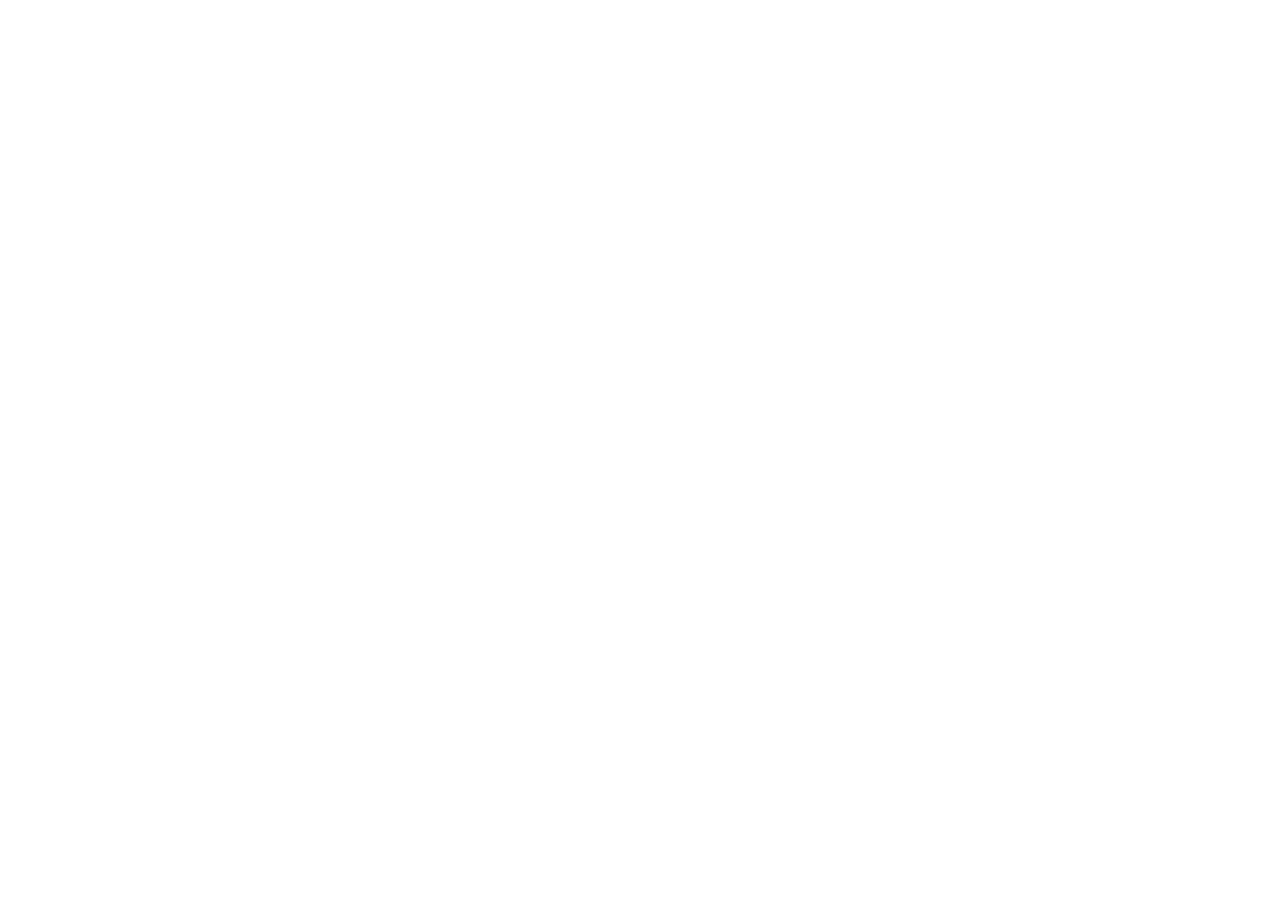
==== index.html @ 7d5e88d3 "init" ====
<!DOCTYPE html>
<html lang="en">
<head>
    <meta charset="UTF-8">
    <meta name="viewport" content="width=device-width, initial-scale=1.0">
    <title>Siddharth Patel | Portfolio</title>
    <link rel="stylesheet" href="style.css">
</head>
<body>
    
</body>
</html>
---- style.css ----
* {
    margin: 0;
    padding: 0;
    border: 0;
}
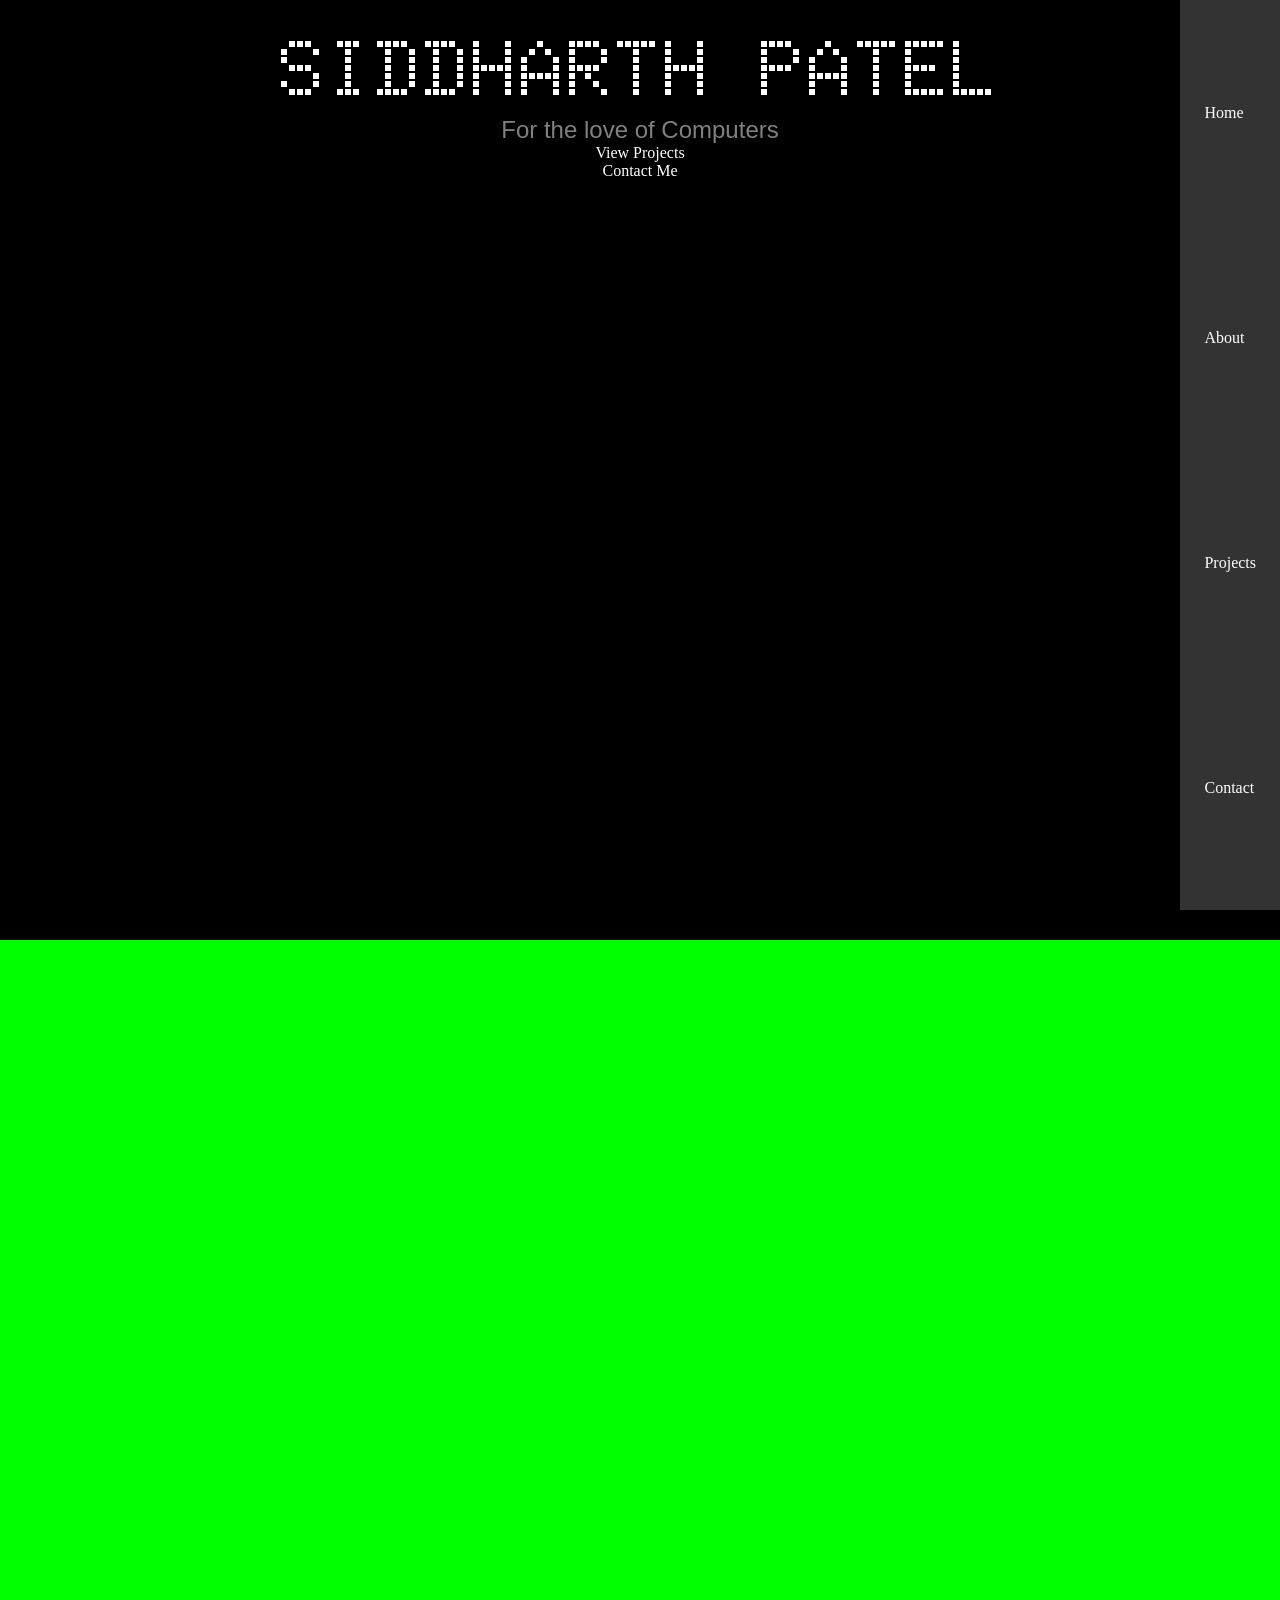
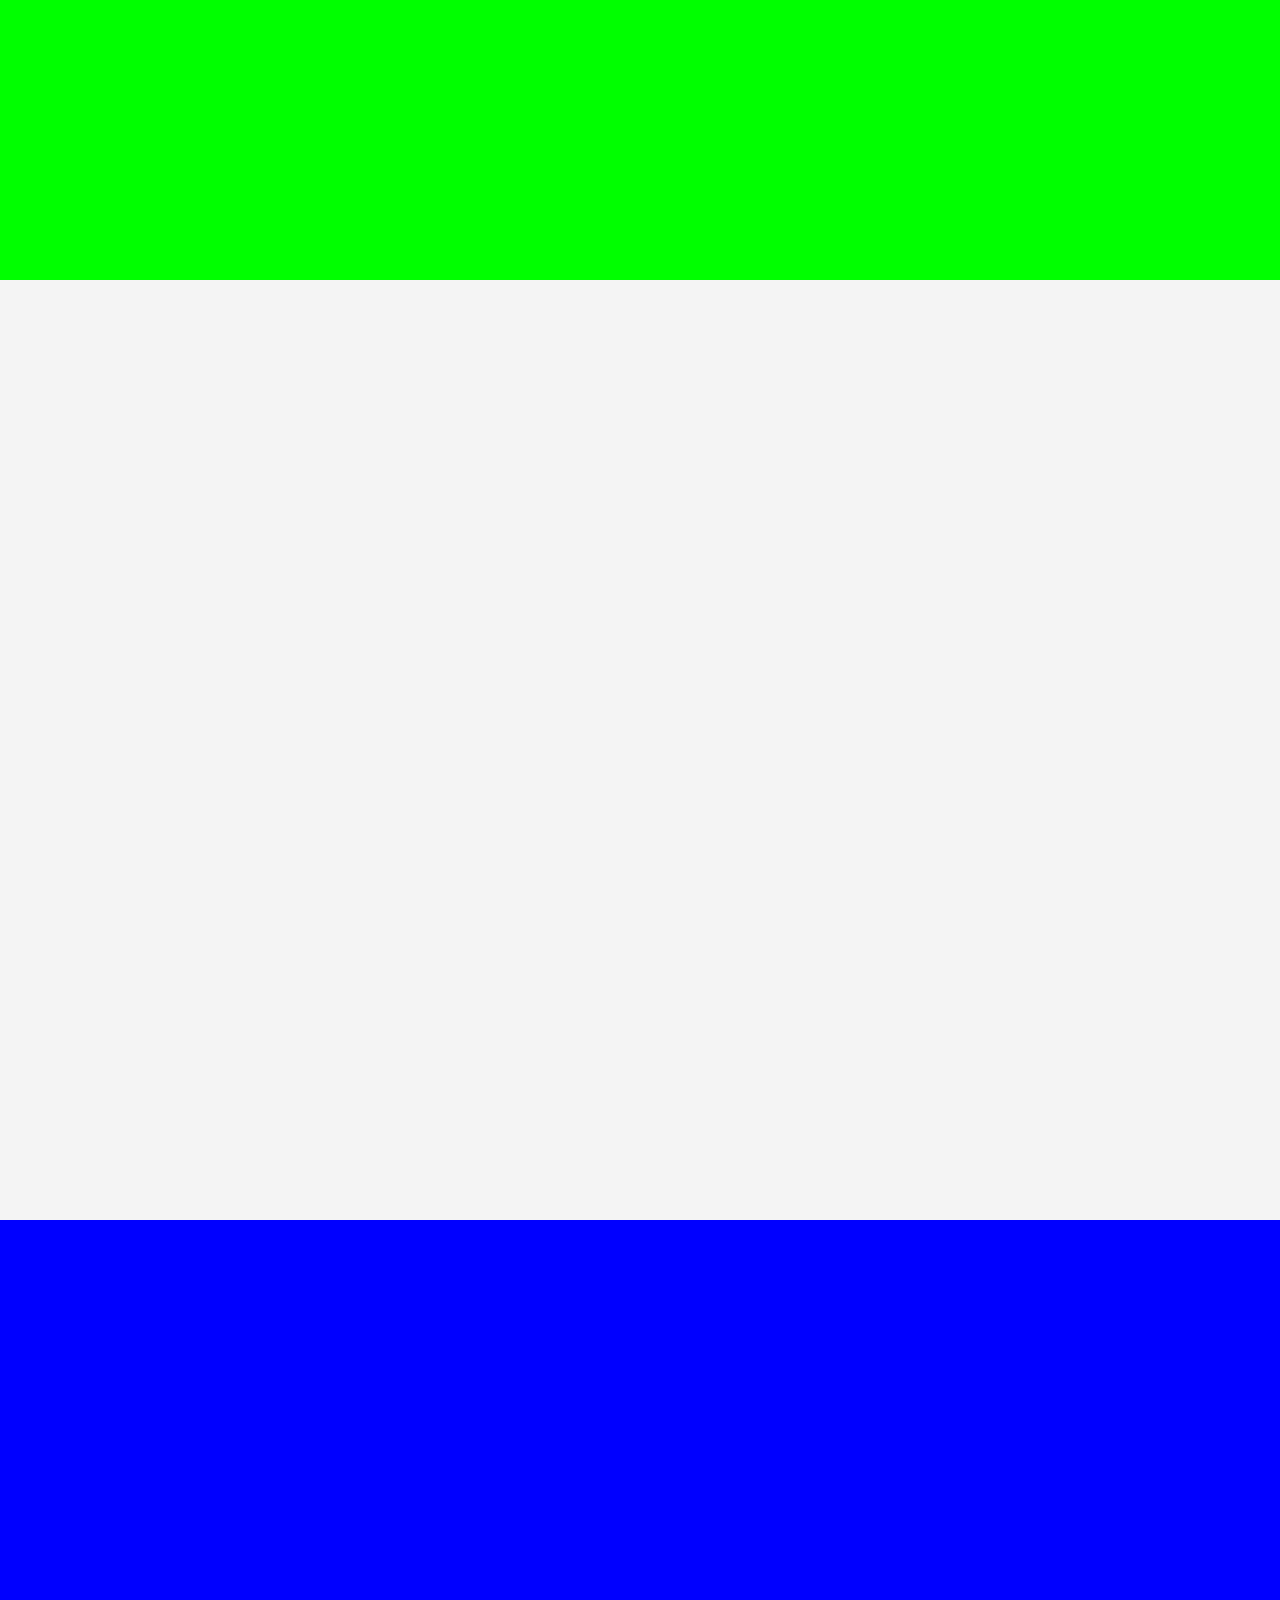
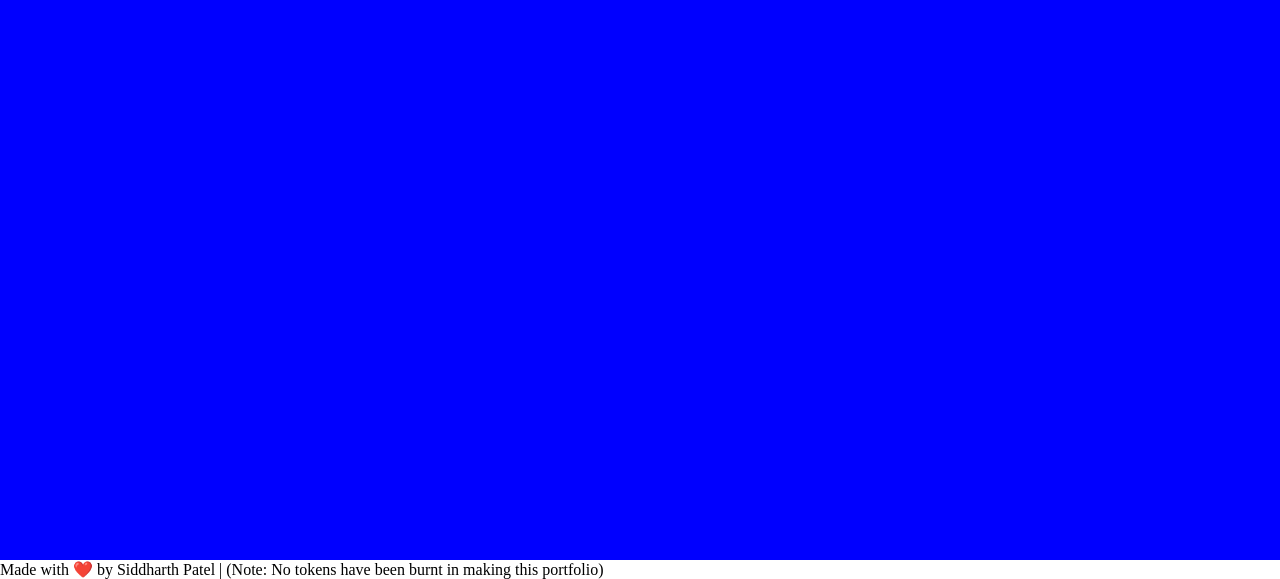
==== commit c2e986e6: "add basic section placeholders and little bit of nav" ====
--- a/index.html
+++ b/index.html
@@ -5,8 +5,34 @@
     <meta name="viewport" content="width=device-width, initial-scale=1.0">
     <title>Siddharth Patel | Portfolio</title>
     <link rel="stylesheet" href="style.css">
+    <link rel="preconnect" href="https://fonts.googleapis.com">
+    <link rel="preconnect" href="https://fonts.gstatic.com" crossorigin>
+    <link href="https://fonts.googleapis.com/css2?family=Doto:wght@100..900&display=swap" rel="stylesheet">
 </head>
 <body>
-    
+    <header>
+        <nav class = "sidenavbar">
+            <ul>
+                <li><a href="#landing_section">Home</a></li>
+                <li><a href="#about_section">About</a></li>
+                <li><a href="#project_section">Projects</a></li>
+                <li><a href="#contact_section">Contact</a></li>
+            </ul>
+        </nav>
+    </header>
+    <section id = "landing_section">
+        <div class="hero_div">
+            <div class="accentFont">SIDDHARTH PATEL</div>
+            <div class="subtitle">For the love of Computers</div>
+            <div class="pills">View Projects</div>
+            <div class="pills">Contact Me</div>
+        </div>
+    </section>
+    <section id = "about_section"></section>
+    <section id = "project_section"></section>
+    <section id = "contact_section"></section>
+    <footer>
+        <p>Made with ❤️ by Siddharth Patel | (Note: No tokens have been burnt in making this portfolio)</p>
+    </footer>
 </body>
 </html>
--- a/style.css
+++ b/style.css
@@ -2,4 +2,82 @@
     margin: 0;
     padding: 0;
     border: 0;
+}
+
+.sidenavbar {
+    position: fixed;
+    top: 50%;
+    right: 0;
+    width: auto;
+    height: 100%;
+    background-color: #333;
+    color: #fff;
+    transform: translateY(-50%);
+    padding: 10px 24px;
+    gap: 20px;
+    display: flex;
+    flex-direction: column;
+    
+}
+
+.sidenavbar ul {
+    list-style-type: none;
+    padding: 0;
+    display: flex;
+    flex-direction: column;
+    justify-content: space-around;
+    height: 100%;
+}
+
+.sidenavbar li a{
+    margin: 20px 0;
+    color: #fff;
+    text-decoration: none;
+}
+
+section {
+    padding: 20px;
+    background-color: #f4f4f4;
+    height: 100vh;
+}
+
+#landing_section {
+    background-color: #000000;
+    display: flex;
+    justify-content: center;
+    align-items: center;
+    color: #fff;
+}
+
+#about_section {
+    background-color: #00ff00;
+    display: flex;
+    justify-content: center;
+    align-items: center;
+}
+
+#contact_section {
+    background-color: #0000ff;
+    display: flex;
+    justify-content: center;
+    align-items: center;
+}
+
+.accentFont {
+    font-family: 'Doto', sans-serif;
+    font-size: 5rem;
+    font-weight: 700;
+}
+
+.subtitle {
+    font-family: 'Arial', sans-serif;
+    font-size: 1.5rem;
+    opacity: 0.5;
+}
+
+.hero_div {
+    display: flex;
+    flex-direction: column;
+    align-items: center;
+    height: 100%;
 }
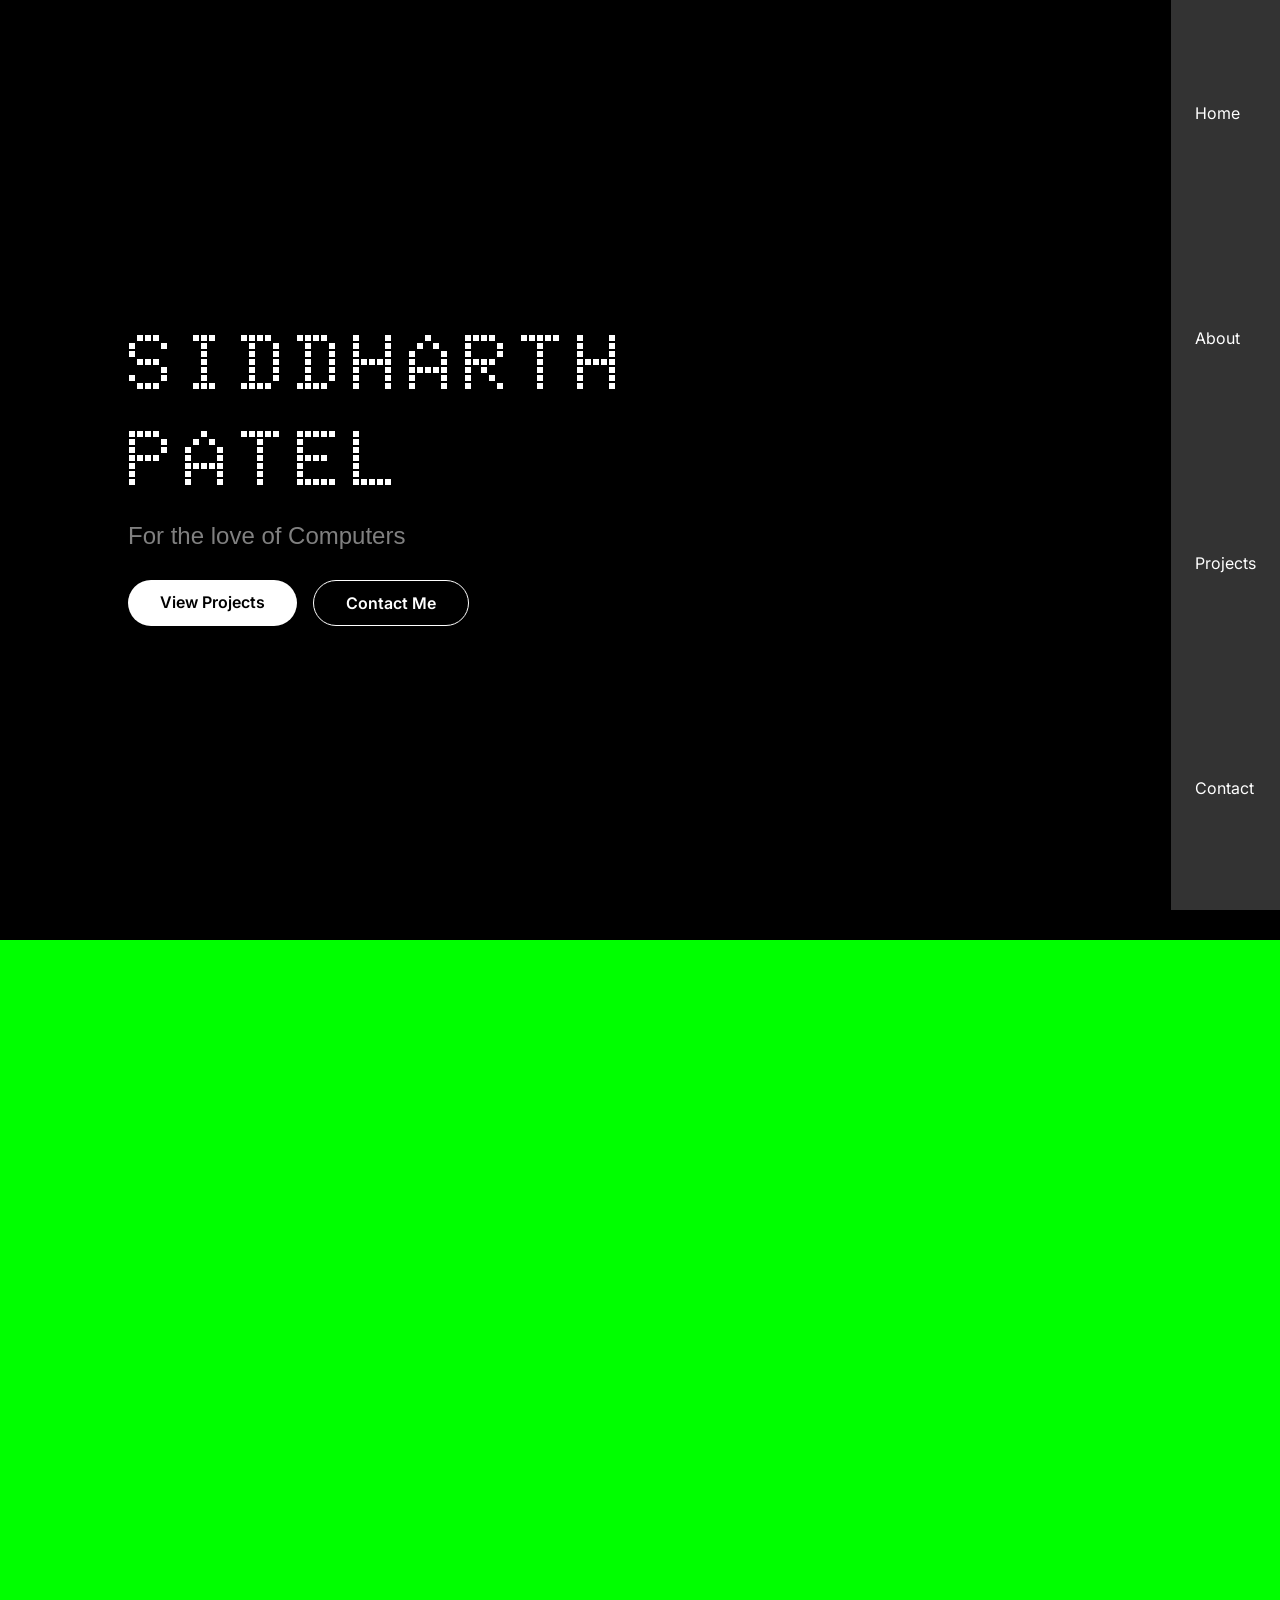
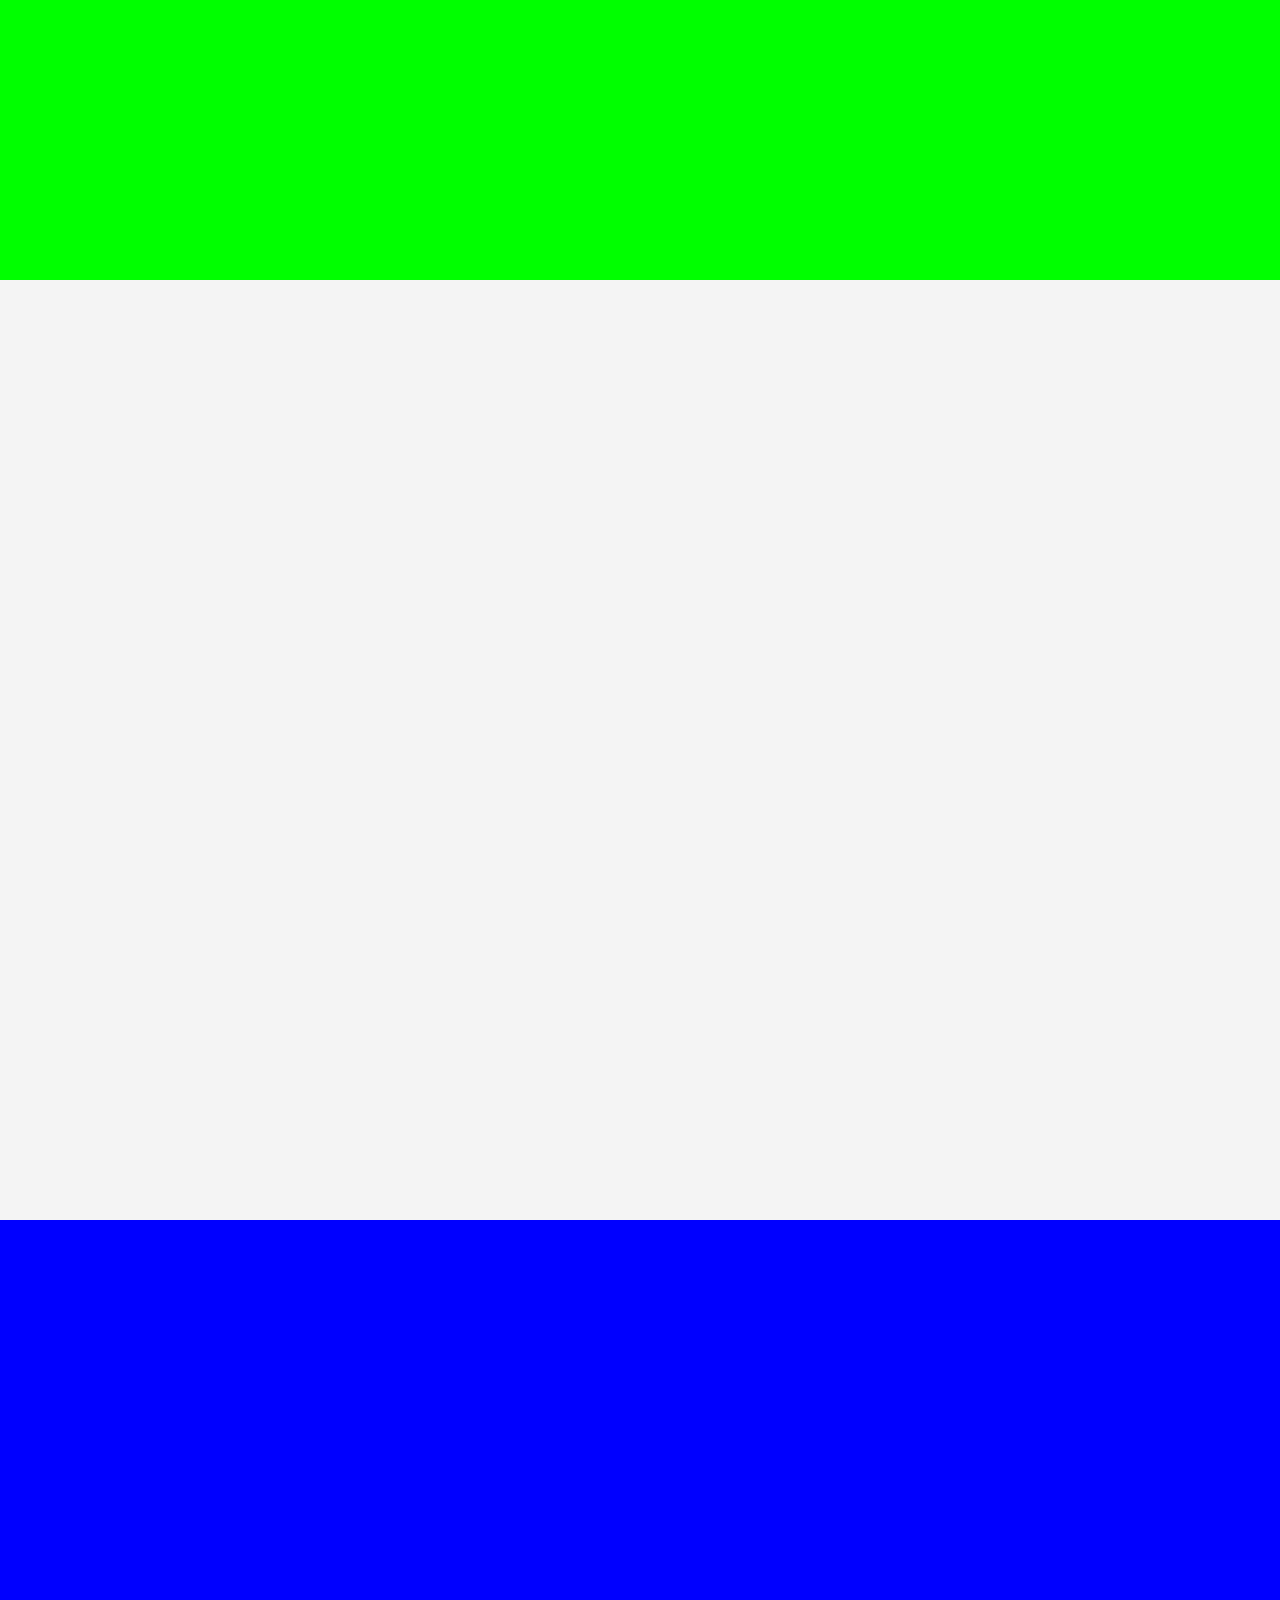
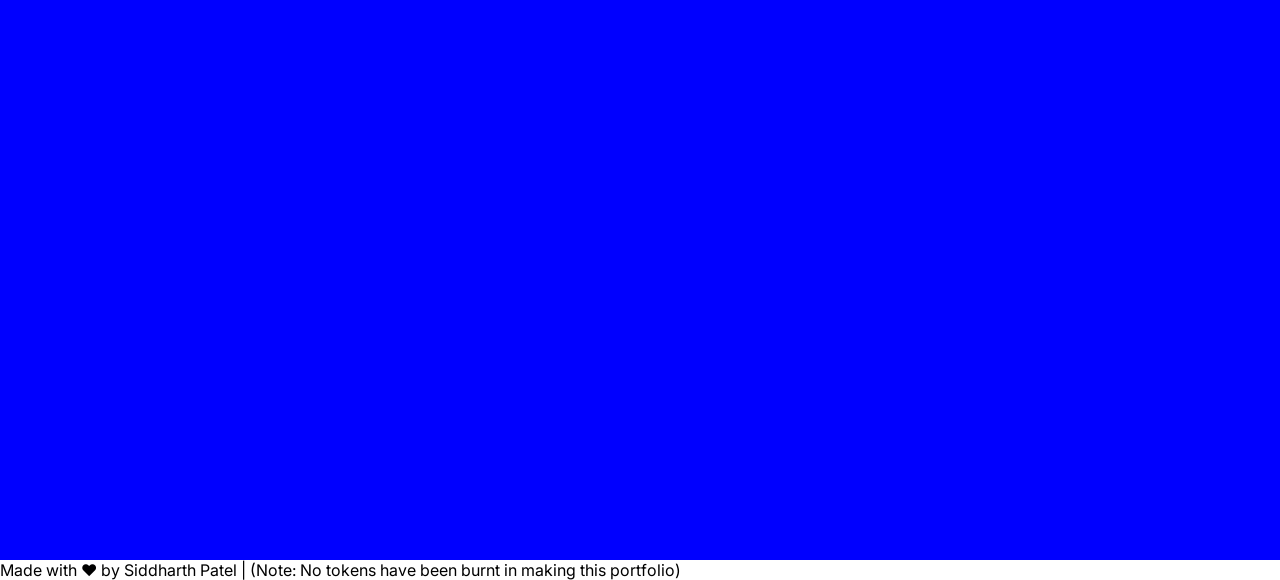
==== commit 4df85070: "Nav in place and landing page made" ====
--- a/index.html
+++ b/index.html
@@ -8,6 +8,7 @@
     <link rel="preconnect" href="https://fonts.googleapis.com">
     <link rel="preconnect" href="https://fonts.gstatic.com" crossorigin>
     <link href="https://fonts.googleapis.com/css2?family=Doto:wght@100..900&display=swap" rel="stylesheet">
+    <link href="https://fonts.googleapis.com/css2?family=Inter:ital,opsz,wght@0,14..32,100..900;1,14..32,100..900&display=swap" rel="stylesheet">
 </head>
 <body>
     <header>
@@ -20,17 +21,21 @@
             </ul>
         </nav>
     </header>
+    <main>
     <section id = "landing_section">
         <div class="hero_div">
-            <div class="accentFont">SIDDHARTH PATEL</div>
+            <div class="accentFont">SIDDHARTH <br>PATEL</div>
             <div class="subtitle">For the love of Computers</div>
-            <div class="pills">View Projects</div>
-            <div class="pills">Contact Me</div>
+            <div class="hero-links">
+                <a href="#projects" class="pills btn-primary">View Projects</a>
+                <a href="#contact" class="pills btn-secondary">Contact Me</a>
+            </div>
         </div>
     </section>
     <section id = "about_section"></section>
     <section id = "project_section"></section>
     <section id = "contact_section"></section>
+    </main>
     <footer>
         <p>Made with ❤️ by Siddharth Patel | (Note: No tokens have been burnt in making this portfolio)</p>
     </footer>
--- a/style.css
+++ b/style.css
@@ -2,6 +2,7 @@
     margin: 0;
     padding: 0;
     border: 0;
+    font-family: "Inter", sans-serif;
 }
 
 .sidenavbar {
@@ -17,7 +18,7 @@
     gap: 20px;
     display: flex;
     flex-direction: column;
-    
+    z-index: 1000;
 }
 
 .sidenavbar ul {
@@ -44,7 +45,6 @@
 #landing_section {
     background-color: #000000;
     display: flex;
-    justify-content: center;
     align-items: center;
     color: #fff;
 }
@@ -67,6 +67,9 @@
     font-family: 'Doto', sans-serif;
     font-size: 5rem;
     font-weight: 700;
+    letter-spacing: 0.1em;
+    margin-bottom: 1rem;
+    text-transform: uppercase;
 }
 
 .subtitle {
@@ -78,6 +81,55 @@
 .hero_div {
     display: flex;
     flex-direction: column;
+}
+
+.pills {
+    padding: 12px 32px;
+    border-radius: 30px;
+    text-decoration: none;
+    font-weight: 600;
+    font-size: 1rem;
+    transition: all 0.3s ease;
+    cursor: pointer;
+    border: none;
+}
+
+.hero-links {
+    margin-top: 30px;
+    display: flex;
+    gap: 16px;
+}
+
+.btn-primary {
+    background-color: #ffffff;
+    color: #000000;
+    text-decoration: none;
+}
+
+.btn-secondary {
+    background-color: #000000;
+    color: #fff;
+    text-decoration: none;
+    border: 1px solid #fff;
+}
+
+.hero-div,
+.section-content {
+    max-width: 800px;
+    width: 100%;
+}
+
+section {
+    height: 100vh;
+    /* using height instead of min-height */
+    display: flex;
     align-items: center;
-    height: 100%;
-}+    padding-left: 10vw;
+    padding-right: 200px;
+    position: relative;
+    /* z-index removed to allow pseudo-elements to overlap sections naturally */
+}
+
+main {
+    width: 100%;
+}
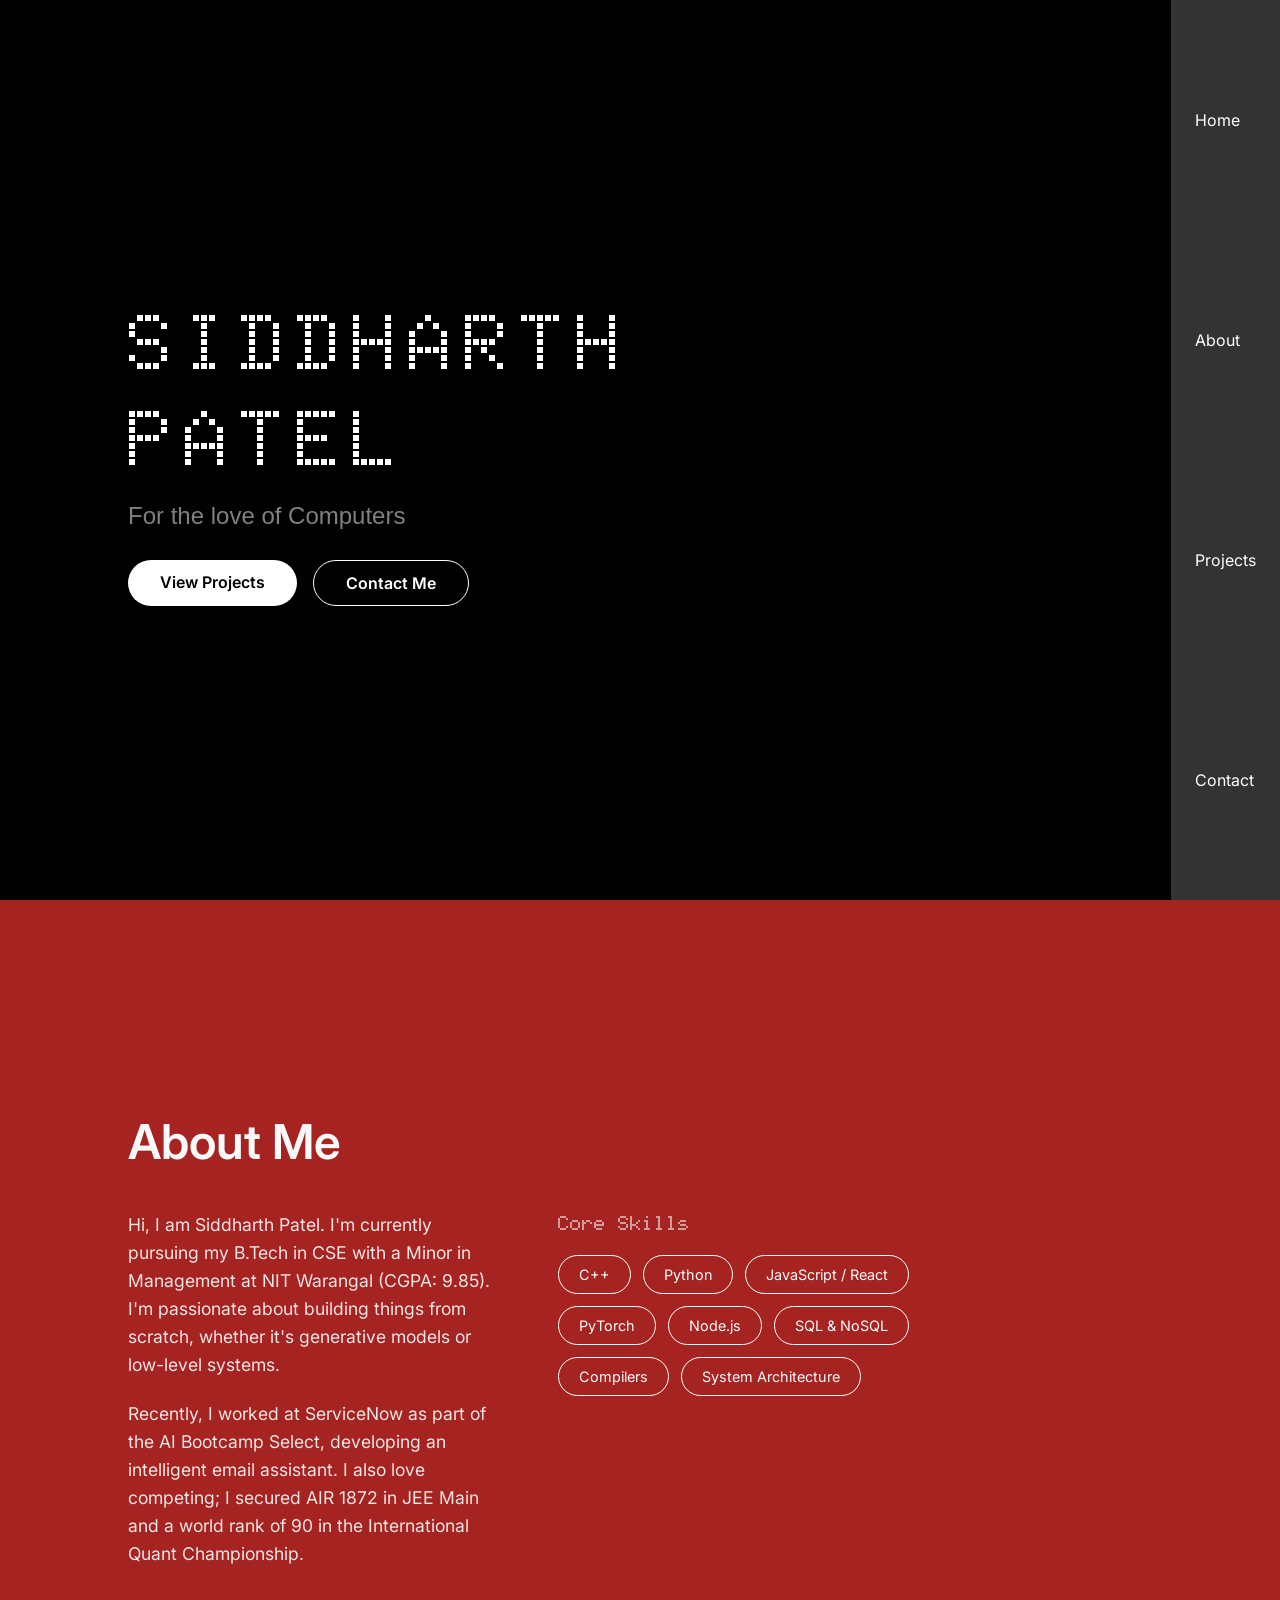
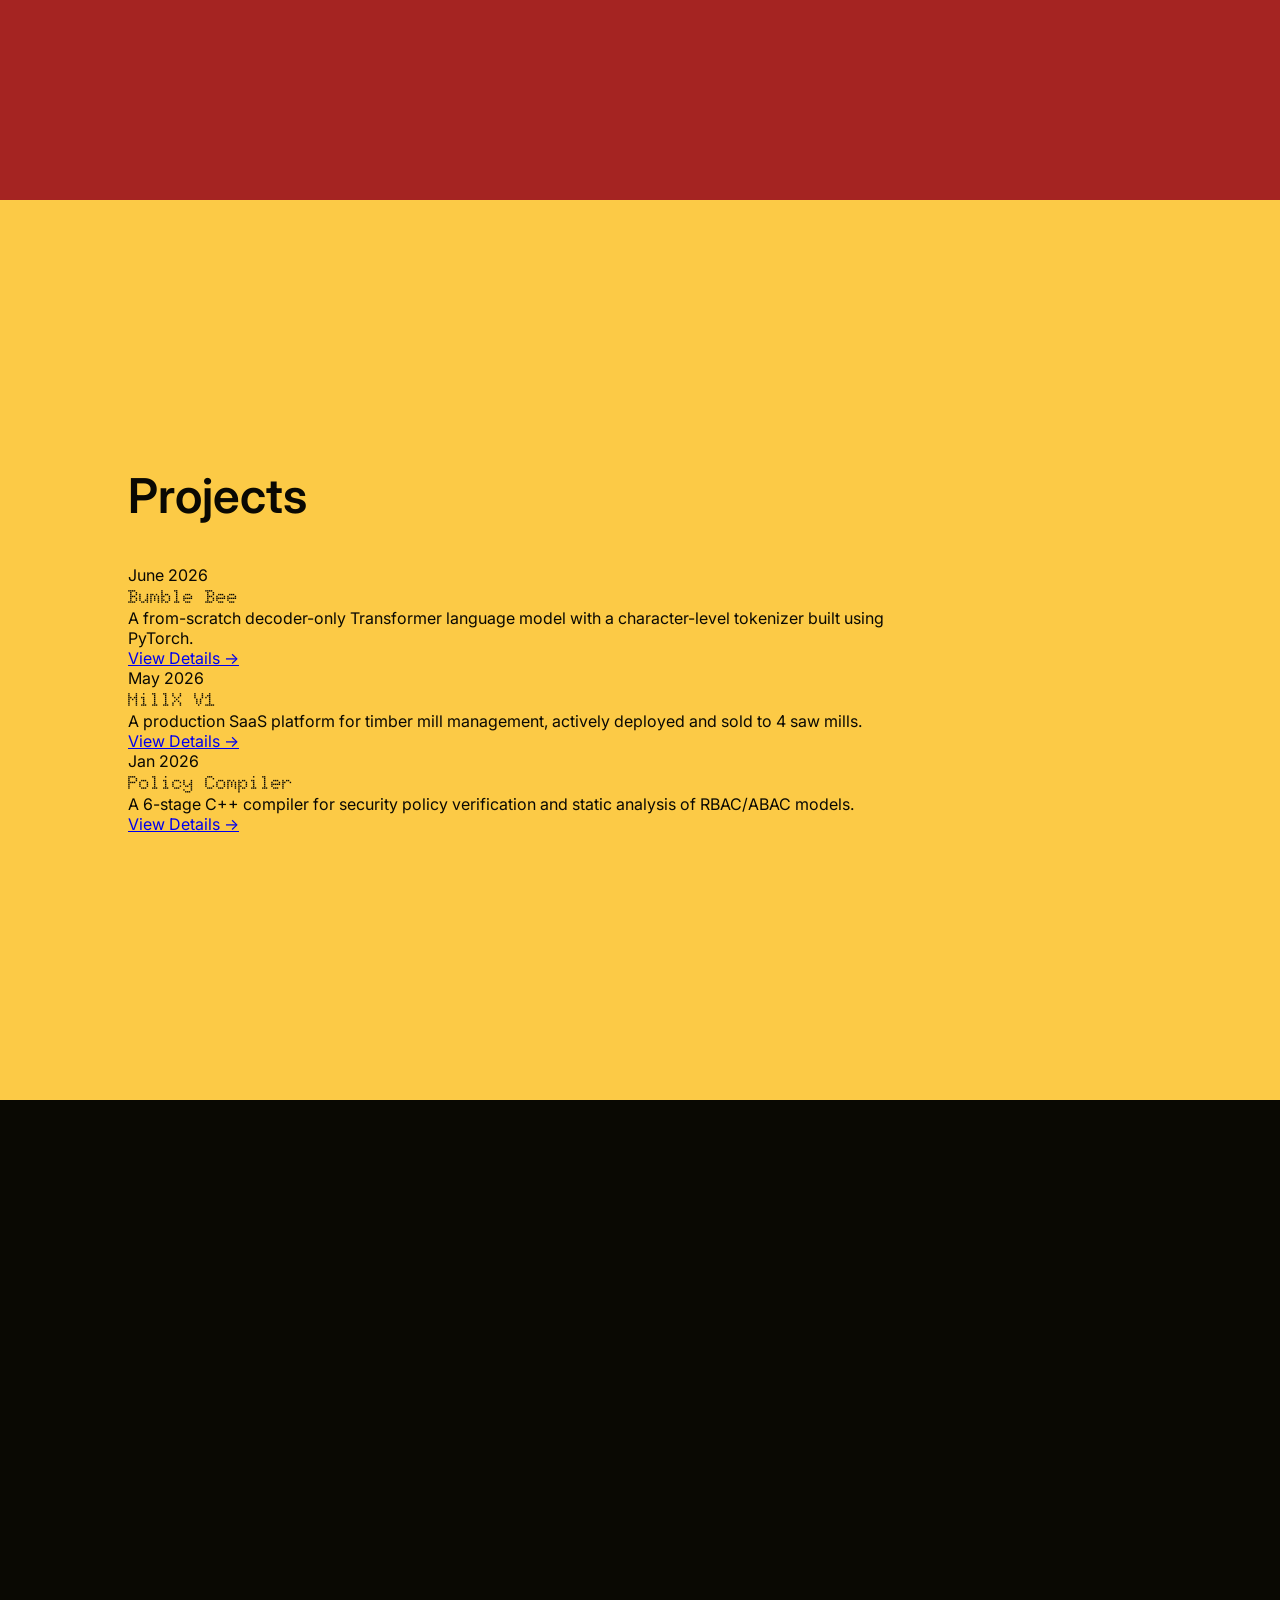
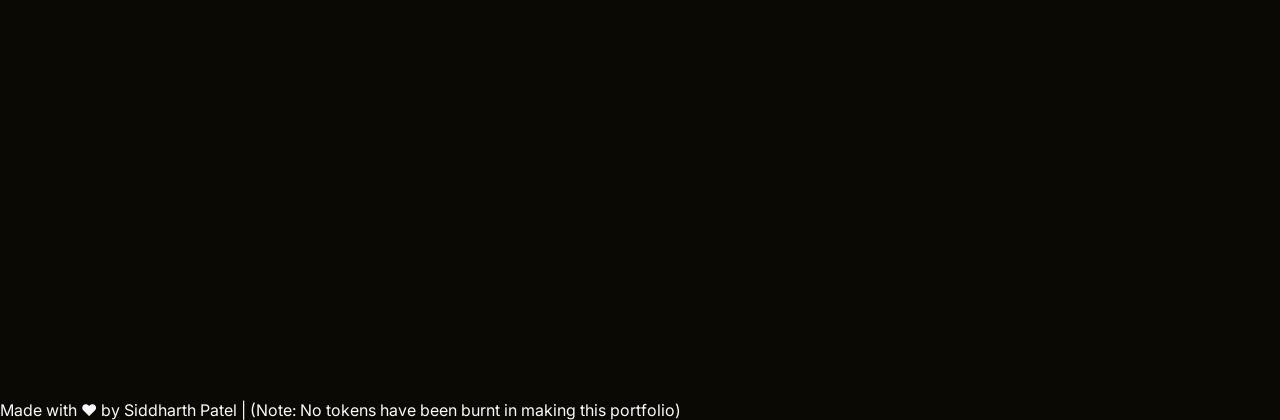
==== commit d2eeffbb: "about me section addded" ====
--- a/index.html
+++ b/index.html
@@ -32,8 +32,64 @@
             </div>
         </div>
     </section>
-    <section id = "about_section"></section>
-    <section id = "project_section"></section>
+    <section id = "about_section">
+        <div class="section-content">
+            <h2 class="section-title">About Me</h2>
+            <div class="about-grid">
+                <div class="about-text">
+                    <p>Hi, I am Siddharth Patel. I'm currently pursuing my B.Tech in CSE with a Minor in Management at NIT Warangal (CGPA: 9.85). I'm passionate about building things from scratch, whether it's generative models or low-level systems.</p>
+                    <p>Recently, I worked at ServiceNow as part of the AI Bootcamp Select, developing an intelligent email assistant. I also love competing; I secured AIR 1872 in JEE Main and a world rank of 90 in the International Quant Championship.</p>
+                </div>
+                
+                <div class="about-skills">
+                    <h3>Core Skills</h3>
+                    <div class="skills-wrapper">
+                        <span class="skill-pill">C++</span>
+                        <span class="skill-pill">Python</span>
+                        <span class="skill-pill">JavaScript / React</span>
+                        <span class="skill-pill">PyTorch</span>
+                        <span class="skill-pill">Node.js</span>
+                        <span class="skill-pill">SQL & NoSQL</span>
+                        <span class="skill-pill">Compilers</span>
+                        <span class="skill-pill">System Architecture</span>
+                    </div>
+                </div>
+            </div>
+        </div>
+    </section>
+    <section id = "project_section">
+        <div class="section-content">
+            <h2 class="section-title">Projects</h2>
+            <div class="projects-grid">
+                <article class="project-card">
+                    <div class="project-card-header">
+                        <span class="project-year">June 2026</span>
+                    </div>
+                    <h3 style="font-family: 'Doto', sans-serif;">Bumble Bee</h3>
+                    <p>A from-scratch decoder-only Transformer language model with a character-level tokenizer built using PyTorch.</p>
+                    <a href="bumble-bee.html" class="project-link">View Details &rarr;</a>
+                </article>
+                
+                <article class="project-card">
+                    <div class="project-card-header">
+                        <span class="project-year">May 2026</span>
+                    </div>
+                    <h3 style="font-family: 'Doto', sans-serif;">MillX V1</h3>
+                    <p>A production SaaS platform for timber mill management, actively deployed and sold to 4 saw mills.</p>
+                    <a href="millx-v1.html" class="project-link">View Details &rarr;</a>
+                </article>
+                
+                <article class="project-card">
+                    <div class="project-card-header">
+                        <span class="project-year">Jan 2026</span>
+                    </div>
+                    <h3 style="font-family: 'Doto', sans-serif;">Policy Compiler</h3>
+                    <p>A 6-stage C++ compiler for security policy verification and static analysis of RBAC/ABAC models.</p>
+                    <a href="policy-compiler.html" class="project-link">View Details &rarr;</a>
+                </article>
+            </div>
+        </div>
+    </section>
     <section id = "contact_section"></section>
     </main>
     <footer>
--- a/style.css
+++ b/style.css
@@ -3,6 +3,38 @@
     padding: 0;
     border: 0;
     font-family: "Inter", sans-serif;
+    box-sizing: border-box;
+}
+
+:root {
+    --bg-color: #0A0903;
+    --text-color: #FAFAFA;
+    --nav-bg: #000000;
+    --nav-icon: #FFFFFF;
+    --nav-hover: #333333;
+    --theme-1: #000000;
+    /* Blue Slate */
+    --theme-2: #FCCA46;
+    /* Golden Pollen */
+    --theme-3: #A52422;
+    /* Brown Red */
+    --stripe-1: #008AC9;
+    /* BMW Blue */
+    --stripe-2: #2B115A;
+    /* BMW Purple */
+    --stripe-3: #F11A22;
+    /* BMW Red */
+    --about-bg-color: #A52422;
+    /* Brown Red */
+    --about-text-color: #FAFAFA;
+    background-color: var(--bg-color);
+    color: var(--text-color);
+    --project-bg-color: #FCCA46;
+    --project-text-color: #0A0903;
+    height: 100vh;
+    overflow-y: scroll;
+    overflow-x: hidden;
+    scroll-behavior: smooth;
 }
 
 .sidenavbar {
@@ -44,23 +76,21 @@
 
 #landing_section {
     background-color: #000000;
-    display: flex;
-    align-items: center;
     color: #fff;
 }
 
 #about_section {
-    background-color: #00ff00;
-    display: flex;
-    justify-content: center;
-    align-items: center;
-}
-
+    background-color: var(--about-bg-color);
+    color: var(--about-text-color);
+}
+
+#project_section {
+    background-color: var(--project-bg-color);
+    color: var(--project-text-color);
+}
 #contact_section {
-    background-color: #0000ff;
-    display: flex;
-    justify-content: center;
-    align-items: center;
+    background-color: var(--contact-bg-color);
+    color: var(--contact-text-color);
 }
 
 .accentFont {
@@ -121,15 +151,59 @@
 
 section {
     height: 100vh;
-    /* using height instead of min-height */
     display: flex;
     align-items: center;
     padding-left: 10vw;
     padding-right: 200px;
     position: relative;
-    /* z-index removed to allow pseudo-elements to overlap sections naturally */
 }
 
 main {
     width: 100%;
 }
+
+.about-grid {
+    display: grid;
+    grid-template-columns: 1fr 1fr;
+    gap: 60px;
+}
+
+.about-text p {
+    font-size: 1.1rem;
+    line-height: 1.6;
+    margin-bottom: 20px;
+    opacity: 0.9;
+}
+
+.about-skills h3 {
+    font-size: 1.25rem;
+    margin-bottom: 20px;
+    font-family: 'Doto', sans-serif;
+}
+
+.skills-wrapper {
+    display: flex;
+    flex-wrap: wrap;
+    gap: 12px;
+}
+
+.skill-pill {
+    padding: 10px 20px;
+    border: 1px solid var(--nav-icon);
+    border-radius: 30px;
+    font-size: 0.9rem;
+    transition: all 0.2s;
+}
+
+.skill-pill:hover {
+    border-color: var(--text-color);
+    background: var(--text-color);
+    color: var(--bg-color);
+}
+
+.section-title {
+    font-size: 3rem;
+    margin-bottom: 2.5rem;
+    font-weight: 600;
+}
+
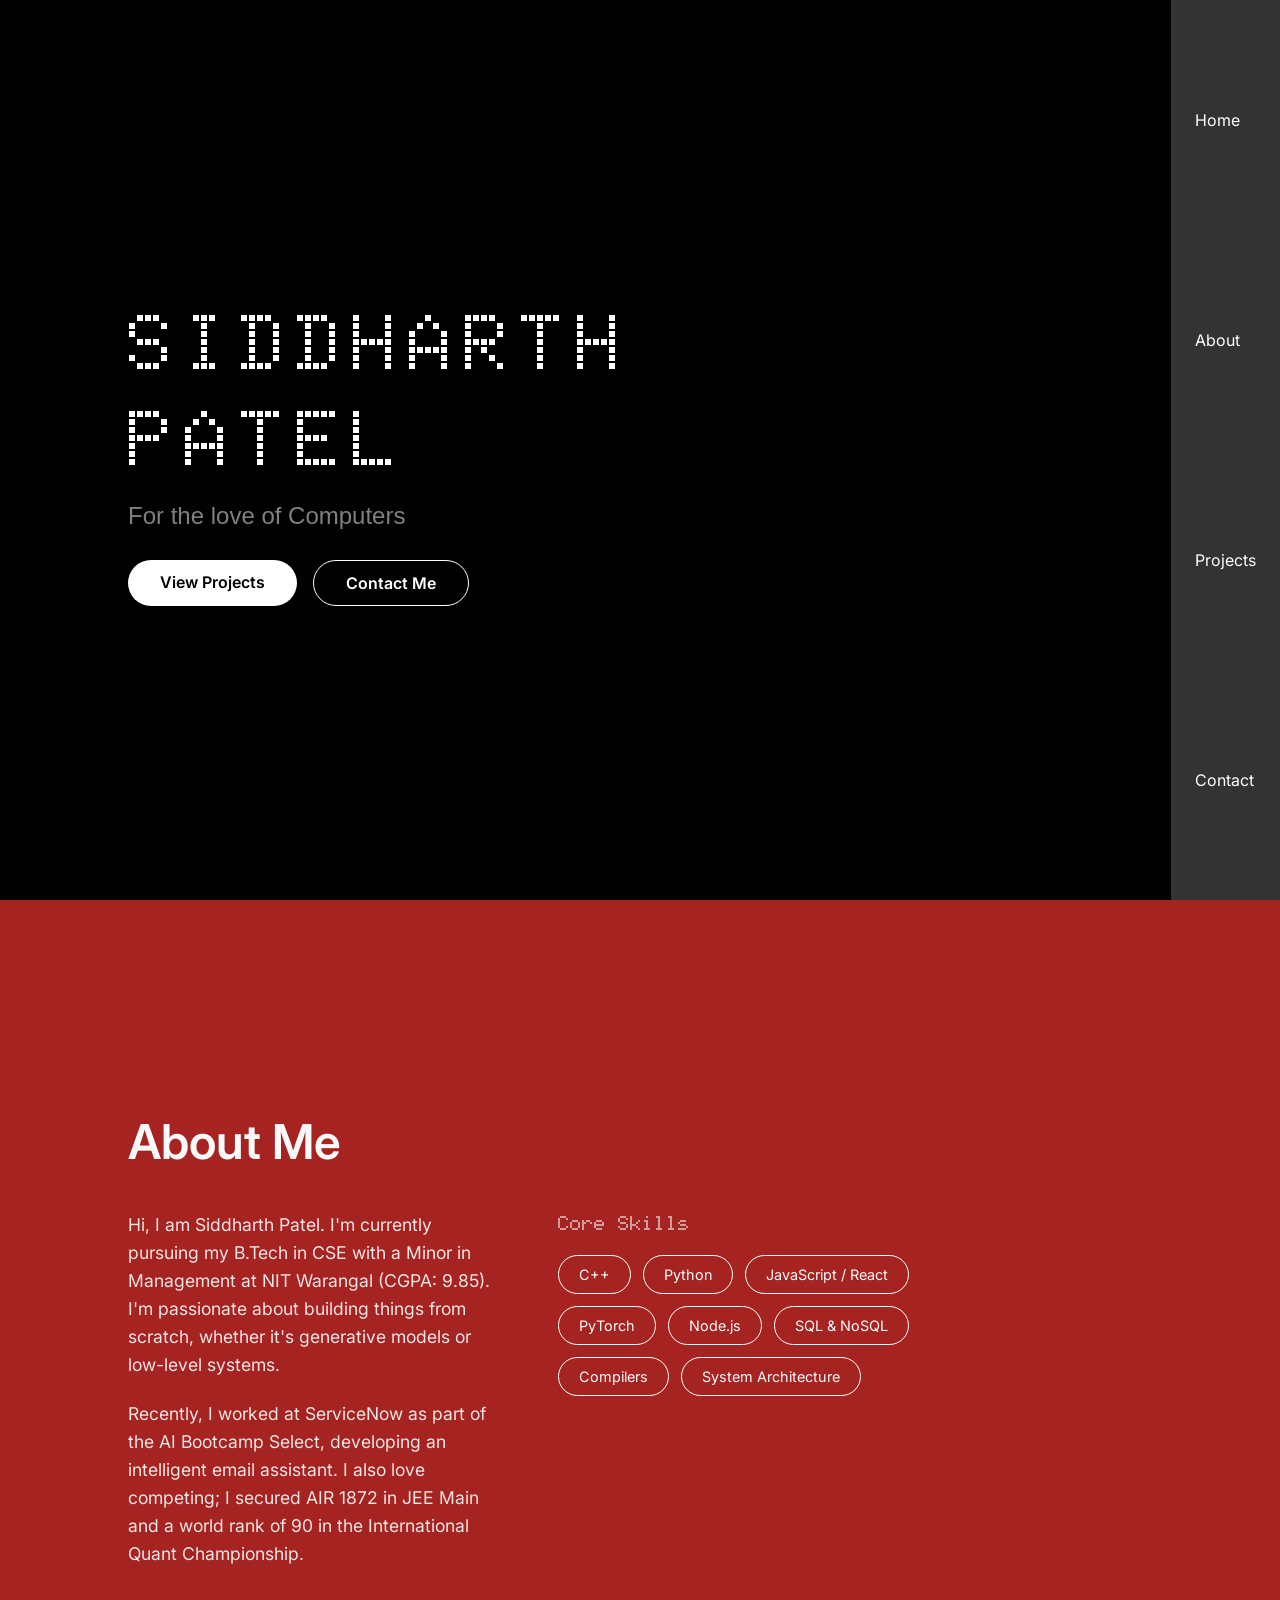
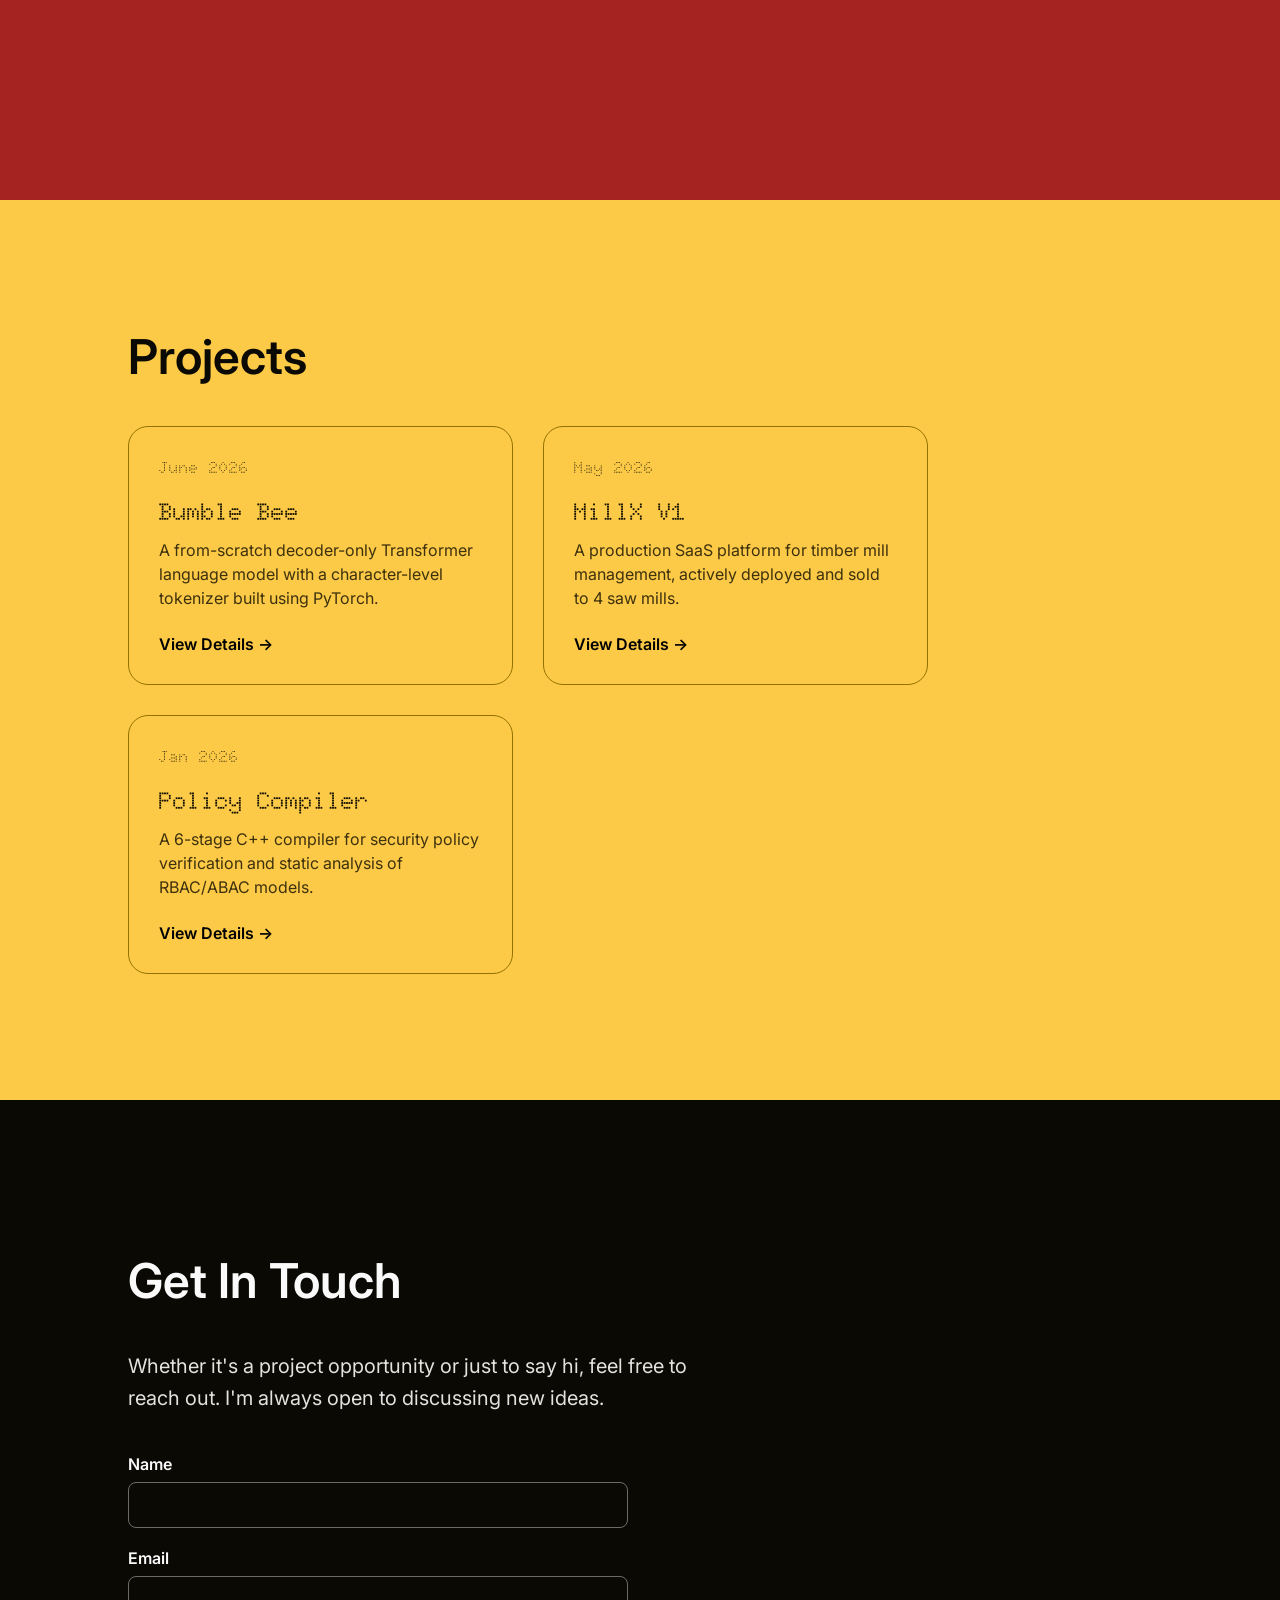
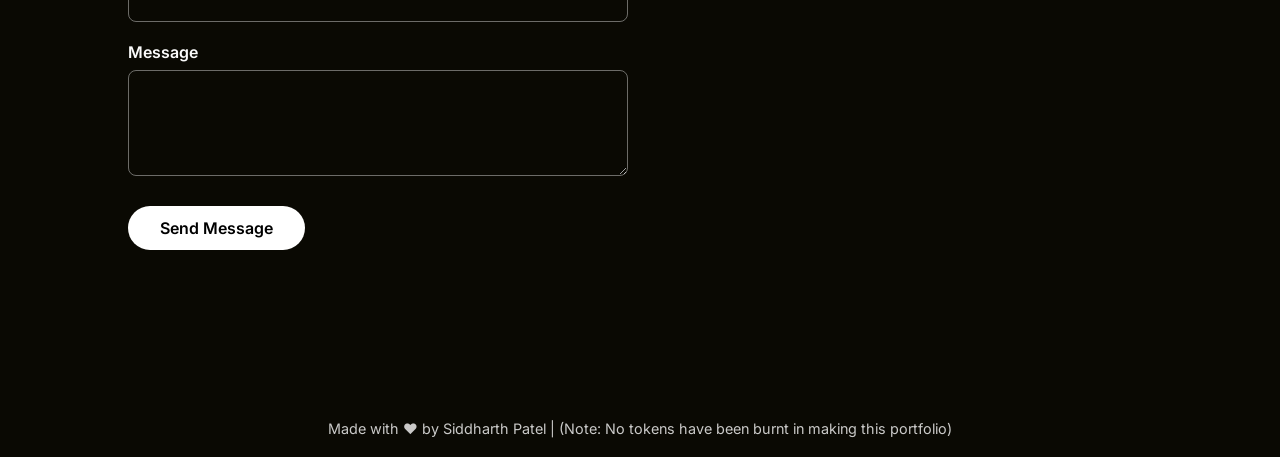
==== commit 8a95f523: "contact section added also footer beautified" ====
--- a/index.html
+++ b/index.html
@@ -90,9 +90,30 @@
             </div>
         </div>
     </section>
-    <section id = "contact_section"></section>
+    <section id = "contact_section">
+        <div class="section-content">
+            <h2 class="section-title">Get In Touch</h2>
+            <p class="contact-subtext">Whether it's a project opportunity or just to say hi, feel free to reach out. I'm always open to discussing new ideas.</p>
+            
+            <form class="contact-form" action="#" method="POST">
+                <div class="form-group">
+                    <label for="name">Name</label>
+                    <input type="text" id="name" name="name" required>
+                </div>
+                <div class="form-group">
+                    <label for="email">Email</label>
+                    <input type="email" id="email" name="email" required>
+                </div>
+                <div class="form-group">
+                    <label for="message">Message</label>
+                    <textarea id="message" name="message" rows="4" required></textarea>
+                </div>
+                <button type="submit" class="pills btn-primary">Send Message</button>
+            </form>
+        </div>
+    </section>
     </main>
-    <footer>
+    <footer class="site-footer" >
         <p>Made with ❤️ by Siddharth Patel | (Note: No tokens have been burnt in making this portfolio)</p>
     </footer>
 </body>
--- a/style.css
+++ b/style.css
@@ -7,6 +7,9 @@
 }
 
 :root {
+    --contact-bg-color: #0A0903;
+    /* Pitch Black */
+    --contact-text-color: #FAFAFA;
     --bg-color: #0A0903;
     --text-color: #FAFAFA;
     --nav-bg: #000000;
@@ -207,3 +210,124 @@
     font-weight: 600;
 }
 
+.projects-grid {
+    display: grid;
+    grid-template-columns: repeat(auto-fit, minmax(280px, 1fr));
+    gap: 30px;
+}
+
+.project-card {
+    padding: 30px;
+    background: #ffe49900;
+    border-radius: 20px;
+    border: 1px solid #937100;
+    transition: transform 0.3s, box-shadow 0.3s;
+    display: flex;
+    flex-direction: column;
+    color: #0f0b00;
+    /* Monochromatic dull yellow aesthetic */
+}
+
+.project-card:hover,
+.project-card:focus-within {
+    transform: translateY(-8px);
+    box-shadow: 0 10px 30px rgba(0, 0, 0, 0.3);
+}
+
+.project-card-header {
+
+    margin-bottom: 20px;
+}
+
+.project-year {
+    font-family: 'Doto', sans-serif;
+    font-size: 1rem;
+    font-weight: 400;
+
+}
+
+.project-card h3 {
+    font-size: 1.5rem;
+    margin-bottom: 12px;
+}
+
+.project-card p {
+    font-size: 1rem;
+    line-height: 1.5;
+    opacity: 0.8;
+    margin-bottom: 24px;
+    flex-grow: 1;
+}
+
+.project-link {
+    color: var(--theme-1);
+    text-decoration: none;
+    font-weight: 600;
+    transition: color 0.2s;
+    align-self: flex-start;
+}
+
+.project-link:hover,
+.project-link:focus {
+    color: red;
+    outline: none;
+}
+
+
+.contact-subtext {
+    max-width: 600px;
+    margin-bottom: 40px;
+    font-size: 1.25rem;
+    line-height: 1.6;
+    opacity: 0.9;
+}
+
+.contact-form {
+    display: flex;
+    flex-direction: column;
+    gap: 20px;
+    max-width: 500px;
+}
+
+.form-group {
+    display: flex;
+    flex-direction: column;
+    gap: 8px;
+}
+
+.form-group label {
+    font-size: 1rem;
+    font-weight: 600;
+}
+
+.form-group input,
+.form-group textarea {
+    padding: 12px;
+    border-radius: 8px;
+    border: 1px solid rgba(255, 255, 255, 0.4);
+    background: transparent;
+    color: var(--text-color);
+    font-family: inherit;
+    font-size: 1rem;
+    transition: border-color 0.2s;
+}
+
+.form-group input:focus,
+.form-group textarea:focus {
+    outline: none;
+    border-color: var(--theme-2);
+}
+
+.contact-form .btn-primary {
+    align-self: flex-start;
+    margin-top: 10px;
+}
+
+.site-footer {
+    background-color: var(--bg-color);
+    color: var(--text-color);
+    text-align: center;
+    padding: 20px;
+    font-size: 0.9rem;
+    opacity: 0.8;
+}
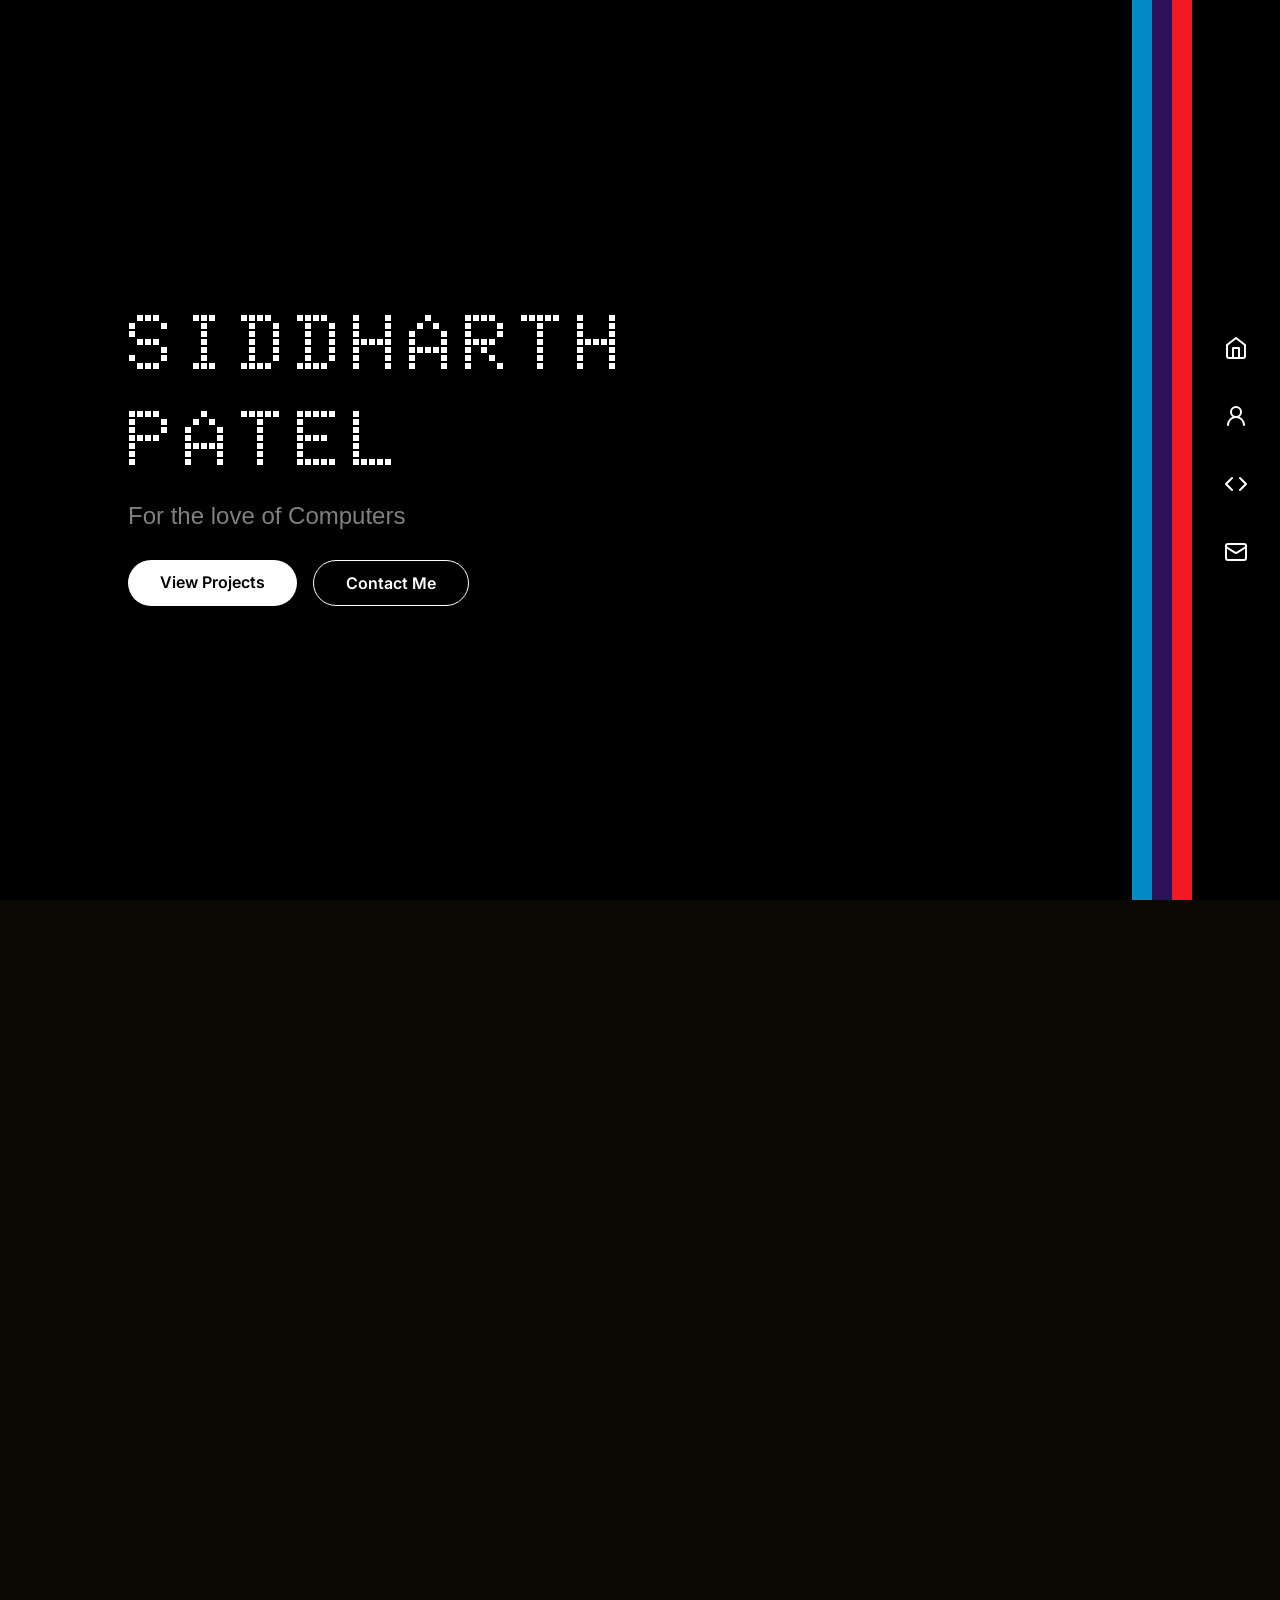
==== commit 7dc60cee: "nav bar stylized" ====
--- a/index.html
+++ b/index.html
@@ -11,15 +11,28 @@
     <link href="https://fonts.googleapis.com/css2?family=Inter:ital,opsz,wght@0,14..32,100..900;1,14..32,100..900&display=swap" rel="stylesheet">
 </head>
 <body>
+    
+    <div class="stripes-container">
+            <div class="stripe stripe-1"></div>
+            <div class="stripe stripe-2"></div>
+           <div class="stripe stripe-3"></div>
+    </div>
+
     <header>
-        <nav class = "sidenavbar">
-            <ul>
-                <li><a href="#landing_section">Home</a></li>
-                <li><a href="#about_section">About</a></li>
-                <li><a href="#project_section">Projects</a></li>
-                <li><a href="#contact_section">Contact</a></li>
-            </ul>
-        </nav>
+          <nav class="side-nav">
+            <a href="#home" class="nav-icon">
+             <svg width="24" height="24" viewBox="0 0 24 24" fill="none" stroke="currentColor" stroke-width="2" stroke-linecap="round" stroke-linejoin="round"><path d="m3 9 9-7 9 7v11a2 2 0 0 1-2 2H5a2 2 0 0 1-2-2z"/><polyline points="9 22 9 12 15 12 15 22"/></svg>
+          </a>
+            <a href="#about" class="nav-icon">
+                <svg width="24" height="24" viewBox="0 0 24 24" fill="none" stroke="currentColor" stroke-width="2" stroke-linecap="round" stroke-linejoin="round"><circle cx="12" cy="8" r="5"/><path d="M20 21a8 8 0 1 0-16 0"/></svg>
+            </a>
+            <a href="#projects" class="nav-icon">
+                <svg width="24" height="24" viewBox="0 0 24 24" fill="none" stroke="currentColor" stroke-width="2" stroke-linecap="round" stroke-linejoin="round"><polyline points="16 18 22 12 16 6"/><polyline points="8 6 2 12 8 18"/></svg>
+            </a>
+            <a href="#contact" class="nav-icon">
+               <svg width="24" height="24" viewBox="0 0 24 24" fill="none" stroke="currentColor" stroke-width="2" stroke-linecap="round" stroke-linejoin="round"><rect width="20" height="16" x="2" y="4" rx="2"/><path d="m22 7-8.97 5.7a1.94 1.94 0 0 1-2.06 0L2 7"/></svg>
+            </a>
+          </nav>
     </header>
     <main>
     <section id = "landing_section">
--- a/style.css
+++ b/style.css
@@ -4,6 +4,13 @@
     border: 0;
     font-family: "Inter", sans-serif;
     box-sizing: border-box;
+}
+
+body {
+    height: 100vh;
+    overflow-y: scroll;
+    overflow-x: hidden;
+    scroll-behavior: smooth;
 }
 
 :root {
@@ -90,6 +97,8 @@
 #project_section {
     background-color: var(--project-bg-color);
     color: var(--project-text-color);
+    padding-top: 3rem;
+    padding-bottom: 3rem;
 }
 #contact_section {
     background-color: var(--contact-bg-color);
@@ -330,4 +339,64 @@
     padding: 20px;
     font-size: 0.9rem;
     opacity: 0.8;
-}+}
+
+.side-nav {
+    position: fixed;
+    right: 20px;
+    top: 50%;
+    transform: translateY(-50%);
+    display: flex;
+    flex-direction: column;
+    gap: 20px;
+    z-index: 90;
+}
+
+.nav-icon {
+    width: 48px;
+    height: 48px;
+    border-radius: 50%;
+    background: transparent;
+    color: var(--nav-icon);
+    display: flex;
+    align-items: center;
+    justify-content: center;
+    text-decoration: none;
+    transition: transform 0.2s, color 0.2s, background 0.2s;
+    cursor: pointer;
+}
+
+.nav-icon:hover,
+.nav-icon:focus {
+    transform: scale(1.1);
+    color: var(--text-color);
+    background: var(--nav-hover);
+    outline: none;
+}
+
+.stripes-container {
+    position: fixed;
+    top: 0;
+    right: 88px;
+    height: 100vh;
+    display: flex;
+    z-index: 100;
+}
+
+
+.stripe {
+    width: 20px;
+    height: 100%;
+}
+
+.stripe-1 {
+    background: var(--stripe-1);
+}
+
+.stripe-2 {
+    background: var(--stripe-2);
+}
+
+.stripe-3 {
+    background: var(--stripe-3);
+}
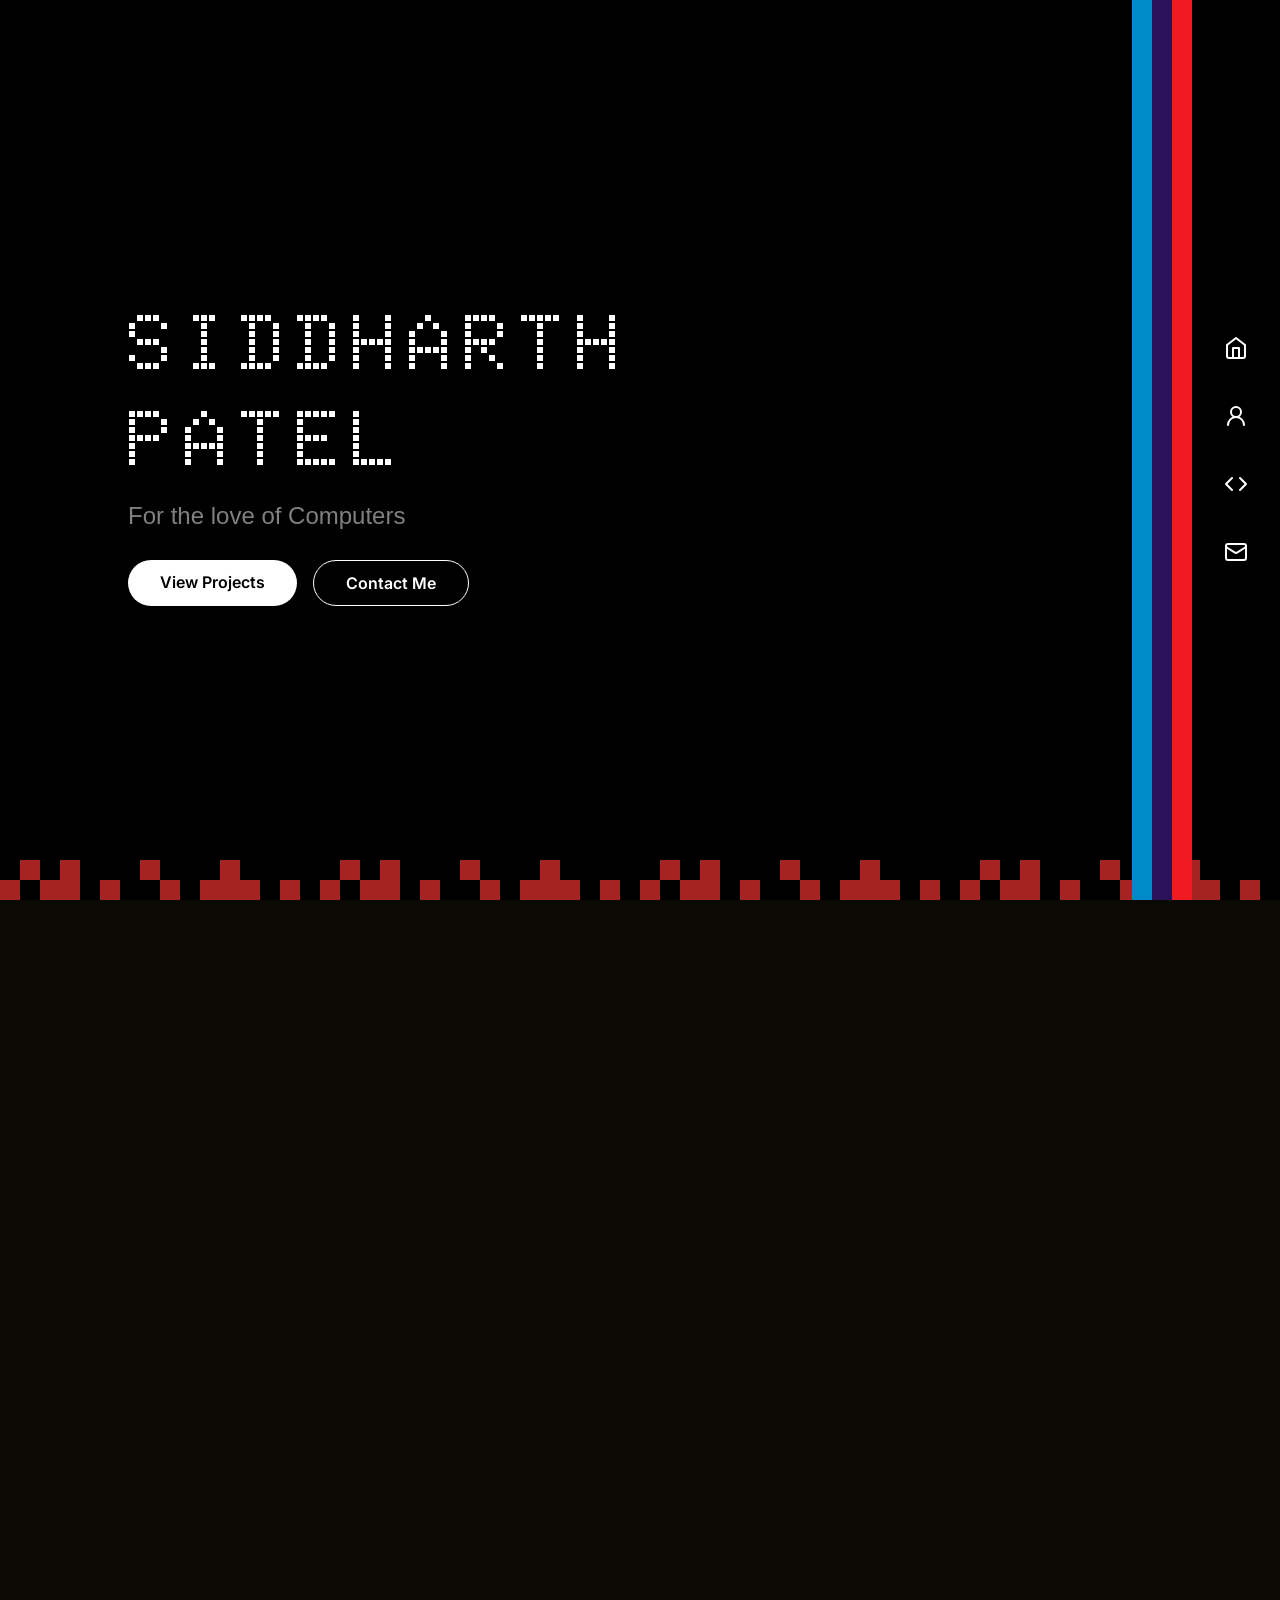
==== commit 49958525: "added pixel glitching effect and media queries and hover effects" ====
--- a/index.html
+++ b/index.html
@@ -20,16 +20,16 @@
 
     <header>
           <nav class="side-nav">
-            <a href="#home" class="nav-icon">
+            <a href="#landing_section" class="nav-icon">
              <svg width="24" height="24" viewBox="0 0 24 24" fill="none" stroke="currentColor" stroke-width="2" stroke-linecap="round" stroke-linejoin="round"><path d="m3 9 9-7 9 7v11a2 2 0 0 1-2 2H5a2 2 0 0 1-2-2z"/><polyline points="9 22 9 12 15 12 15 22"/></svg>
           </a>
-            <a href="#about" class="nav-icon">
+            <a href="#about_section" class="nav-icon">
                 <svg width="24" height="24" viewBox="0 0 24 24" fill="none" stroke="currentColor" stroke-width="2" stroke-linecap="round" stroke-linejoin="round"><circle cx="12" cy="8" r="5"/><path d="M20 21a8 8 0 1 0-16 0"/></svg>
             </a>
-            <a href="#projects" class="nav-icon">
+            <a href="#project_section" class="nav-icon">
                 <svg width="24" height="24" viewBox="0 0 24 24" fill="none" stroke="currentColor" stroke-width="2" stroke-linecap="round" stroke-linejoin="round"><polyline points="16 18 22 12 16 6"/><polyline points="8 6 2 12 8 18"/></svg>
             </a>
-            <a href="#contact" class="nav-icon">
+            <a href="#contact_section" class="nav-icon">
                <svg width="24" height="24" viewBox="0 0 24 24" fill="none" stroke="currentColor" stroke-width="2" stroke-linecap="round" stroke-linejoin="round"><rect width="20" height="16" x="2" y="4" rx="2"/><path d="m22 7-8.97 5.7a1.94 1.94 0 0 1-2.06 0L2 7"/></svg>
             </a>
           </nav>
@@ -40,8 +40,8 @@
             <div class="accentFont">SIDDHARTH <br>PATEL</div>
             <div class="subtitle">For the love of Computers</div>
             <div class="hero-links">
-                <a href="#projects" class="pills btn-primary">View Projects</a>
-                <a href="#contact" class="pills btn-secondary">Contact Me</a>
+                <a href="#project_section" class="pills btn-primary">View Projects</a>
+                <a href="#contact_section" class="pills btn-secondary">Contact Me</a>
             </div>
         </div>
     </section>
--- a/style.css
+++ b/style.css
@@ -80,28 +80,29 @@
 
 section {
     padding: 20px;
-    background-color: #f4f4f4;
-    height: 100vh;
+    background-color: var(--bg-color, #f4f4f4);
+    min-height: 100vh;
 }
 
 #landing_section {
-    background-color: #000000;
+    --bg-color: #000000;
     color: #fff;
 }
 
 #about_section {
-    background-color: var(--about-bg-color);
+    --bg-color: var(--about-bg-color);
     color: var(--about-text-color);
 }
 
 #project_section {
-    background-color: var(--project-bg-color);
+    --bg-color: var(--project-bg-color);
     color: var(--project-text-color);
     padding-top: 3rem;
     padding-bottom: 3rem;
 }
+
 #contact_section {
-    background-color: var(--contact-bg-color);
+    --bg-color: var(--contact-bg-color);
     color: var(--contact-text-color);
 }
 
@@ -400,3 +401,164 @@
 .stripe-3 {
     background: var(--stripe-3);
 }
+
+.btn-primary:hover,
+.btn-primary:focus {
+    background: var(--theme-1);
+    color: #FAFAFA;
+    outline: none;
+}
+
+.btn-secondary:hover,
+.btn-secondary:focus {
+    background: var(--text-color);
+    color: var(--bg-color);
+    outline: none;
+}
+
+@media(max-width: 1024px) {
+    .logo {
+        font-size: 4rem;
+    }
+
+    section {
+        padding-right: 180px;
+        padding-left: 5vw;
+    }
+
+    .about-grid {
+        grid-template-columns: 1fr;
+        gap: 40px;
+    }
+}
+
+@media(max-width: 768px) {
+
+    html,
+    body {
+        height: auto;
+        overflow: visible;
+    }
+
+    .app-wrapper {
+        height: auto;
+        overflow-y: visible;
+    }
+
+    .stripes-container {
+        height: 6px;
+        width: 100vw;
+        flex-direction: column;
+        top: 0;
+        right: 0;
+    }
+
+    .stripe {
+        height: 2px;
+        width: 100%;
+    }
+
+    .side-nav {
+        flex-direction: row;
+        top: auto;
+        bottom: 20px;
+        right: 50%;
+        transform: translateX(50%);
+        background: var(--nav-bg);
+        padding: 10px 24px;
+        border-radius: 30px;
+        gap: 16px;
+        width: auto;
+    }
+
+    .nav-icon {
+        width: 40px;
+        height: 40px;
+    }
+
+    section {
+        padding-left: 24px;
+        padding-right: 24px;
+        padding-bottom: 100px;
+        padding-top: 60px;
+        height: auto;
+    }
+
+    .logo {
+        font-size: 3rem;
+    }
+
+    .section-title {
+        font-size: 2.5rem;
+    }
+
+    .btn-primary,
+    .btn-secondary {
+        width: 100%;
+        text-align: center;
+    }
+
+    .hero-links {
+        flex-direction: column;
+    }
+}
+
+@media(max-width: 480px) {
+    .logo {
+        font-size: 2.5rem;
+    }
+
+    .section-title {
+        font-size: 2rem;
+    }
+
+    .side-nav {
+        padding: 8px 16px;
+        gap: 12px;
+    }
+
+    .nav-icon {
+        width: 32px;
+        height: 32px;
+    }
+
+    .project-card {
+        padding: 20px;
+    }
+}
+
+section:not(#landing_section)::before {
+    content: "";
+    position: absolute;
+    top: -40px;
+    left: 0;
+    width: 100%;
+    height: 40px;
+    background-color: var(--bg-color);
+    z-index: 10;
+    mask-image: url("data:image/svg+xml,%3Csvg xmlns='http://www.w3.org/2000/svg' width='160' height='20'%3E%3Crect x='0' y='10' width='10' height='10' fill='black'/%3E%3Crect x='20' y='10' width='20' height='10' fill='black'/%3E%3Crect x='50' y='10' width='10' height='10' fill='black'/%3E%3Crect x='80' y='10' width='10' height='10' fill='black'/%3E%3Crect x='100' y='10' width='30' height='10' fill='black'/%3E%3Crect x='140' y='10' width='10' height='10' fill='black'/%3E%3Crect x='10' y='0' width='10' height='10' fill='black'/%3E%3Crect x='30' y='0' width='10' height='10' fill='black'/%3E%3Crect x='70' y='0' width='10' height='10' fill='black'/%3E%3Crect x='110' y='0' width='10' height='10' fill='black'/%3E%3C/svg%3E");
+    -webkit-mask-image: url("data:image/svg+xml,%3Csvg xmlns='http://www.w3.org/2000/svg' width='160' height='20'%3E%3Crect x='0' y='10' width='10' height='10' fill='black'/%3E%3Crect x='20' y='10' width='20' height='10' fill='black'/%3E%3Crect x='50' y='10' width='10' height='10' fill='black'/%3E%3Crect x='80' y='10' width='10' height='10' fill='black'/%3E%3Crect x='100' y='10' width='30' height='10' fill='black'/%3E%3Crect x='140' y='10' width='10' height='10' fill='black'/%3E%3Crect x='10' y='0' width='10' height='10' fill='black'/%3E%3Crect x='30' y='0' width='10' height='10' fill='black'/%3E%3Crect x='70' y='0' width='10' height='10' fill='black'/%3E%3Crect x='110' y='0' width='10' height='10' fill='black'/%3E%3C/svg%3E");
+    mask-size: 320px 40px;
+    -webkit-mask-size: 320px 40px;
+    mask-repeat: repeat-x;
+    -webkit-mask-repeat: repeat-x;
+    pointer-events: none;
+}
+
+section:not(#contact_section)::after {
+    content: "";
+    position: absolute;
+    bottom: -40px;
+    left: 0;
+    width: 100%;
+    height: 40px;
+    background-color: var(--bg-color);
+    z-index: 10;
+    mask-image: url("data:image/svg+xml,%3Csvg xmlns='http://www.w3.org/2000/svg' width='160' height='20'%3E%3Crect x='10' y='0' width='10' height='10' fill='black'/%3E%3Crect x='30' y='0' width='20' height='10' fill='black'/%3E%3Crect x='60' y='0' width='10' height='10' fill='black'/%3E%3Crect x='90' y='0' width='10' height='10' fill='black'/%3E%3Crect x='110' y='0' width='30' height='10' fill='black'/%3E%3Crect x='150' y='0' width='10' height='10' fill='black'/%3E%3Crect x='20' y='10' width='10' height='10' fill='black'/%3E%3Crect x='40' y='10' width='10' height='10' fill='black'/%3E%3Crect x='80' y='10' width='10' height='10' fill='black'/%3E%3Crect x='120' y='10' width='10' height='10' fill='black'/%3E%3C/svg%3E");
+    -webkit-mask-image: url("data:image/svg+xml,%3Csvg xmlns='http://www.w3.org/2000/svg' width='160' height='20'%3E%3Crect x='10' y='0' width='10' height='10' fill='black'/%3E%3Crect x='30' y='0' width='20' height='10' fill='black'/%3E%3Crect x='60' y='0' width='10' height='10' fill='black'/%3E%3Crect x='90' y='0' width='10' height='10' fill='black'/%3E%3Crect x='110' y='0' width='30' height='10' fill='black'/%3E%3Crect x='150' y='0' width='10' height='10' fill='black'/%3E%3Crect x='20' y='10' width='10' height='10' fill='black'/%3E%3Crect x='40' y='10' width='10' height='10' fill='black'/%3E%3Crect x='80' y='10' width='10' height='10' fill='black'/%3E%3Crect x='120' y='10' width='10' height='10' fill='black'/%3E%3C/svg%3E");
+    mask-size: 320px 40px;
+    -webkit-mask-size: 320px 40px;
+    mask-repeat: repeat-x;
+    -webkit-mask-repeat: repeat-x;
+    pointer-events: none;
+}
